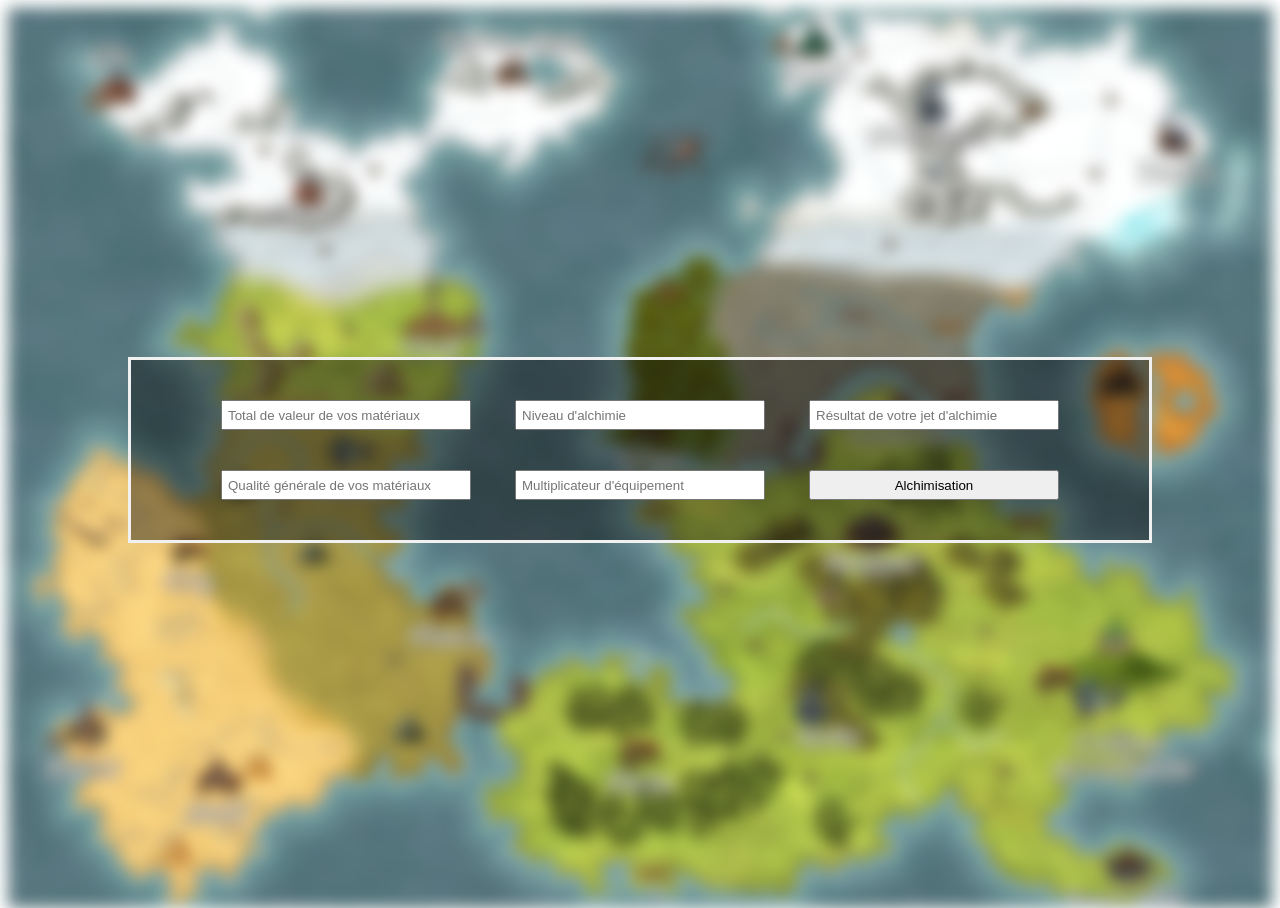
==== Index.html @ 47ad69a1 "Add files via upload" ====
<!DOCTYPE html>
<html lang="fr">
<head>
    <link rel="stylesheet" href="ok.css">
</head>
<body>
    <div class="background"></div>
    <div class="bg-text">
        <audio src="audio/alchimie.mp3" autoplay loop></audio>
        <input class="input" id="valeur" type="number" min="1" max="20" name="Valeur" required
        placeholder="Total de valeur de vos matériaux">

        <input class="input" id="niveau" type="number" min="0" max="3" name="Niveau" required
        placeholder="Niveau d'alchimie">

        <input class="input" id="de"  type="number" min="1" max="100" name="Dé" required
        placeholder="Résultat de votre jet d'alchimie">

        <input class="input" id="qualite" type="number" min="1" max="5" name="Qualité" required
        placeholder="Qualité générale de vos matériaux">

        <input class="input" id="equipement" type="number" step="0.5" min="1" max="2" name="Equipement" required
        placeholder="Multiplicateur d'équipement">

        <input class="input" id="submit" type="submit" name="Submit"
        value="Alchimisation">
    </div>
</body>
</html>
---- ok.css ----
body, html {
    height: 100%;
  }
  
  * {
    box-sizing: border-box;
  }

.input {
    padding: 5px;
    height: 30px;
    width: 15%;
    min-width: 250px;
    margin: 20px;
}

.background {
    background-image: url(img/Dragon\ quest\ saison\ 2\ \(2\).jpg);
    filter: blur(8px);
    -webkit-filter: blur(8px);
    height: 100%;
    background-position: center;
    background-repeat: no-repeat;
    background-size: cover;
  }

.bg-text {
    background-color: rgb(0,0,0); /* Fallback color */
    background-color: rgba(0,0,0, 0.4); /* Black w/opacity/see-through */
    color: white;
    font-weight: bold;
    border: 3px solid #f1f1f1;
    position: absolute;
    top: 50%;
    left: 50%;
    transform: translate(-50%, -50%);
    z-index: 2;
    width: 80%;
    padding: 20px;
    text-align: center;
  }
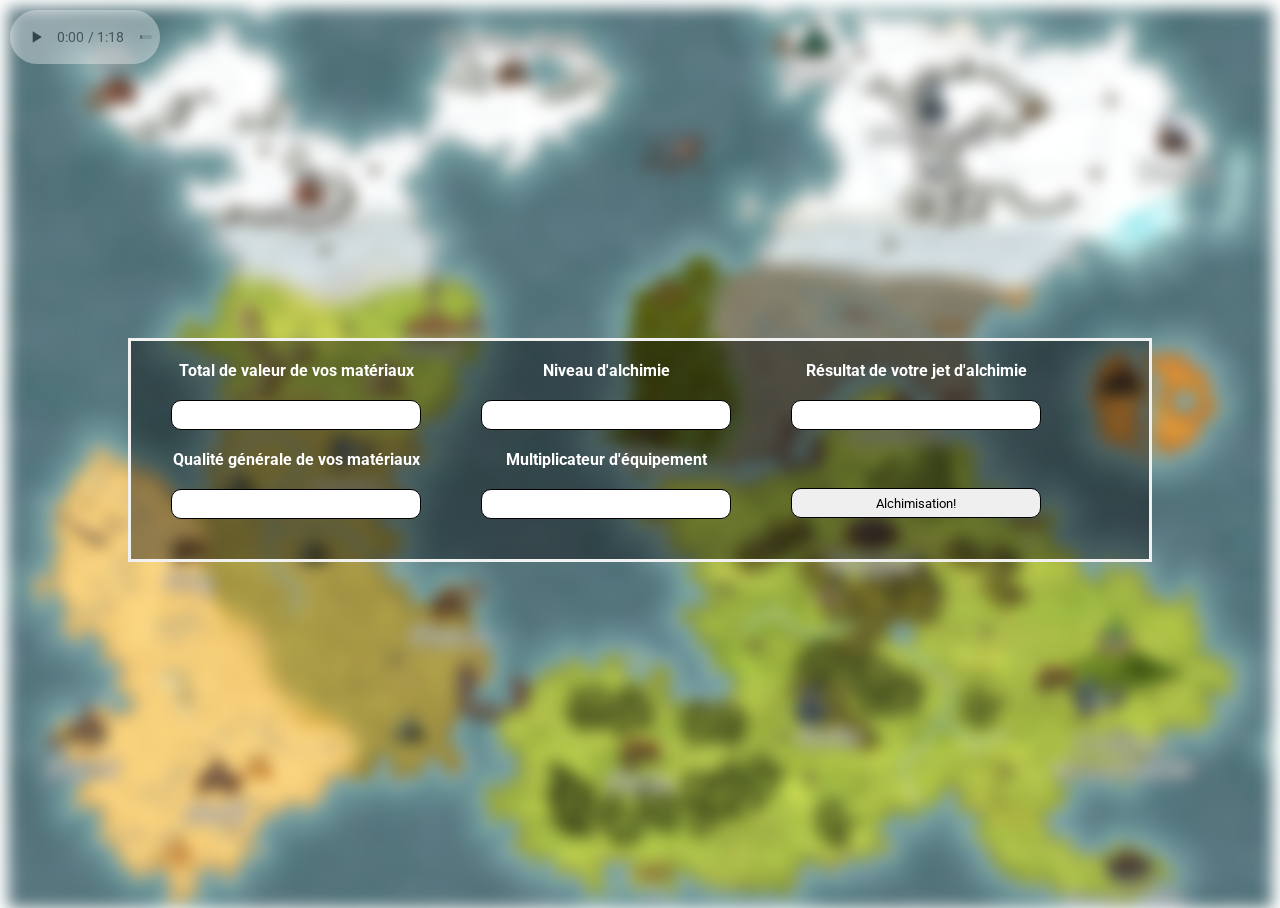
==== commit 83448ce8: "Add files via upload" ====
--- a/Index.html
+++ b/Index.html
@@ -1,29 +1,43 @@
 <!DOCTYPE html>
 <html lang="fr">
 <head>
+    <title>Alchimie!</title>
     <link rel="stylesheet" href="ok.css">
+    <link rel="preconnect" href="https://fonts.gstatic.com">
+    <link href="https://fonts.googleapis.com/css2?family=Roboto:wght@300&display=swap" rel="stylesheet">
 </head>
 <body>
+    <audio class="music" id="audio" src="audio/alchimie.mp3" autoplay loop controls></audio>
     <div class="background"></div>
     <div class="bg-text">
-        <audio src="audio/alchimie.mp3" autoplay loop></audio>
-        <input class="input" id="valeur" type="number" min="1" max="20" name="Valeur" required
-        placeholder="Total de valeur de vos matériaux">
-
-        <input class="input" id="niveau" type="number" min="0" max="3" name="Niveau" required
-        placeholder="Niveau d'alchimie">
-
-        <input class="input" id="de"  type="number" min="1" max="100" name="Dé" required
-        placeholder="Résultat de votre jet d'alchimie">
-
-        <input class="input" id="qualite" type="number" min="1" max="5" name="Qualité" required
-        placeholder="Qualité générale de vos matériaux">
-
-        <input class="input" id="equipement" type="number" step="0.5" min="1" max="2" name="Equipement" required
-        placeholder="Multiplicateur d'équipement">
-
-        <input class="input" id="submit" type="submit" name="Submit"
-        value="Alchimisation">
+        <script>
+            var audio = document.getElementById("audio");
+            audio.volume = 0.015;
+        </script>
+        <div style="float:left;margin-right:20px;">
+            <label for="valeur" style="display: inline-block;">Total de valeur de vos matériaux</label>
+            <input class="input" id="valeur" type="number" min="1" max="20" name="Valeur" required>
+        </div>
+        <div style="float:left;margin-right:20px;">
+            <label for="niveau" style="display: inline-block;">Niveau d'alchimie</label>
+            <input class="input" id="niveau" type="number" min="0" max="3" name="Niveau" required>
+        </div>
+        <div style="float:left;margin-right:20px;">
+            <label for="de" style="display: inline-block;">Résultat de votre jet d'alchimie</label>
+            <input class="input" id="de"  type="number" min="1" max="100" name="Dé" required>
+        </div>
+        <div style="float:left;margin-right:20px;">
+            <label for="qualite" style="display: inline-block;">Qualité générale de vos matériaux</label>
+            <input class="input" id="qualite" type="number" min="1" max="5" name="Qualité" required>
+        </div>
+        <div style="float:left;margin-right:20px;">
+            <label for="equipement" style="display: inline-block;">Multiplicateur d'équipement</label>
+            <input class="input" id="equipement" type="number" step="0.5" min="1" max="2" name="Equipement" required>
+        </div>
+        <div style="float:left;margin-right:20px; margin-top: 18px;">
+        <input class="input" id="submit" type="submit" name="Submit" value="Alchimisation!">
+        </div>
     </div>
 </body>
 </html>
+
--- a/ok.css
+++ b/ok.css
@@ -6,15 +6,29 @@
     box-sizing: border-box;
   }
 
+  input, label {
+    display:block;
+    font-family: 'Roboto', sans-serif;
+}
+
 .input {
+    font-weight: normal;
     padding: 5px;
     height: 30px;
     width: 15%;
     min-width: 250px;
     margin: 20px;
+    outline: none;
+    border-radius: 10px;
+    border: 1px black solid;
 }
 
-.background {
+.input:focus {
+    box-shadow: 0px 0px 5px 2px lightgrey;
+}
+
+
+.background:not(.music) {
     background-image: url(img/Dragon\ quest\ saison\ 2\ \(2\).jpg);
     filter: blur(8px);
     -webkit-filter: blur(8px);
@@ -38,4 +52,16 @@
     width: 80%;
     padding: 20px;
     text-align: center;
-  }+  }
+
+  .music {
+      display: block;
+      width: 150px;
+      outline: none;
+      opacity: 0.4;
+      position: absolute;
+      top: 10px;
+      left: 10px;
+      z-index: 5;
+  } 
+  
